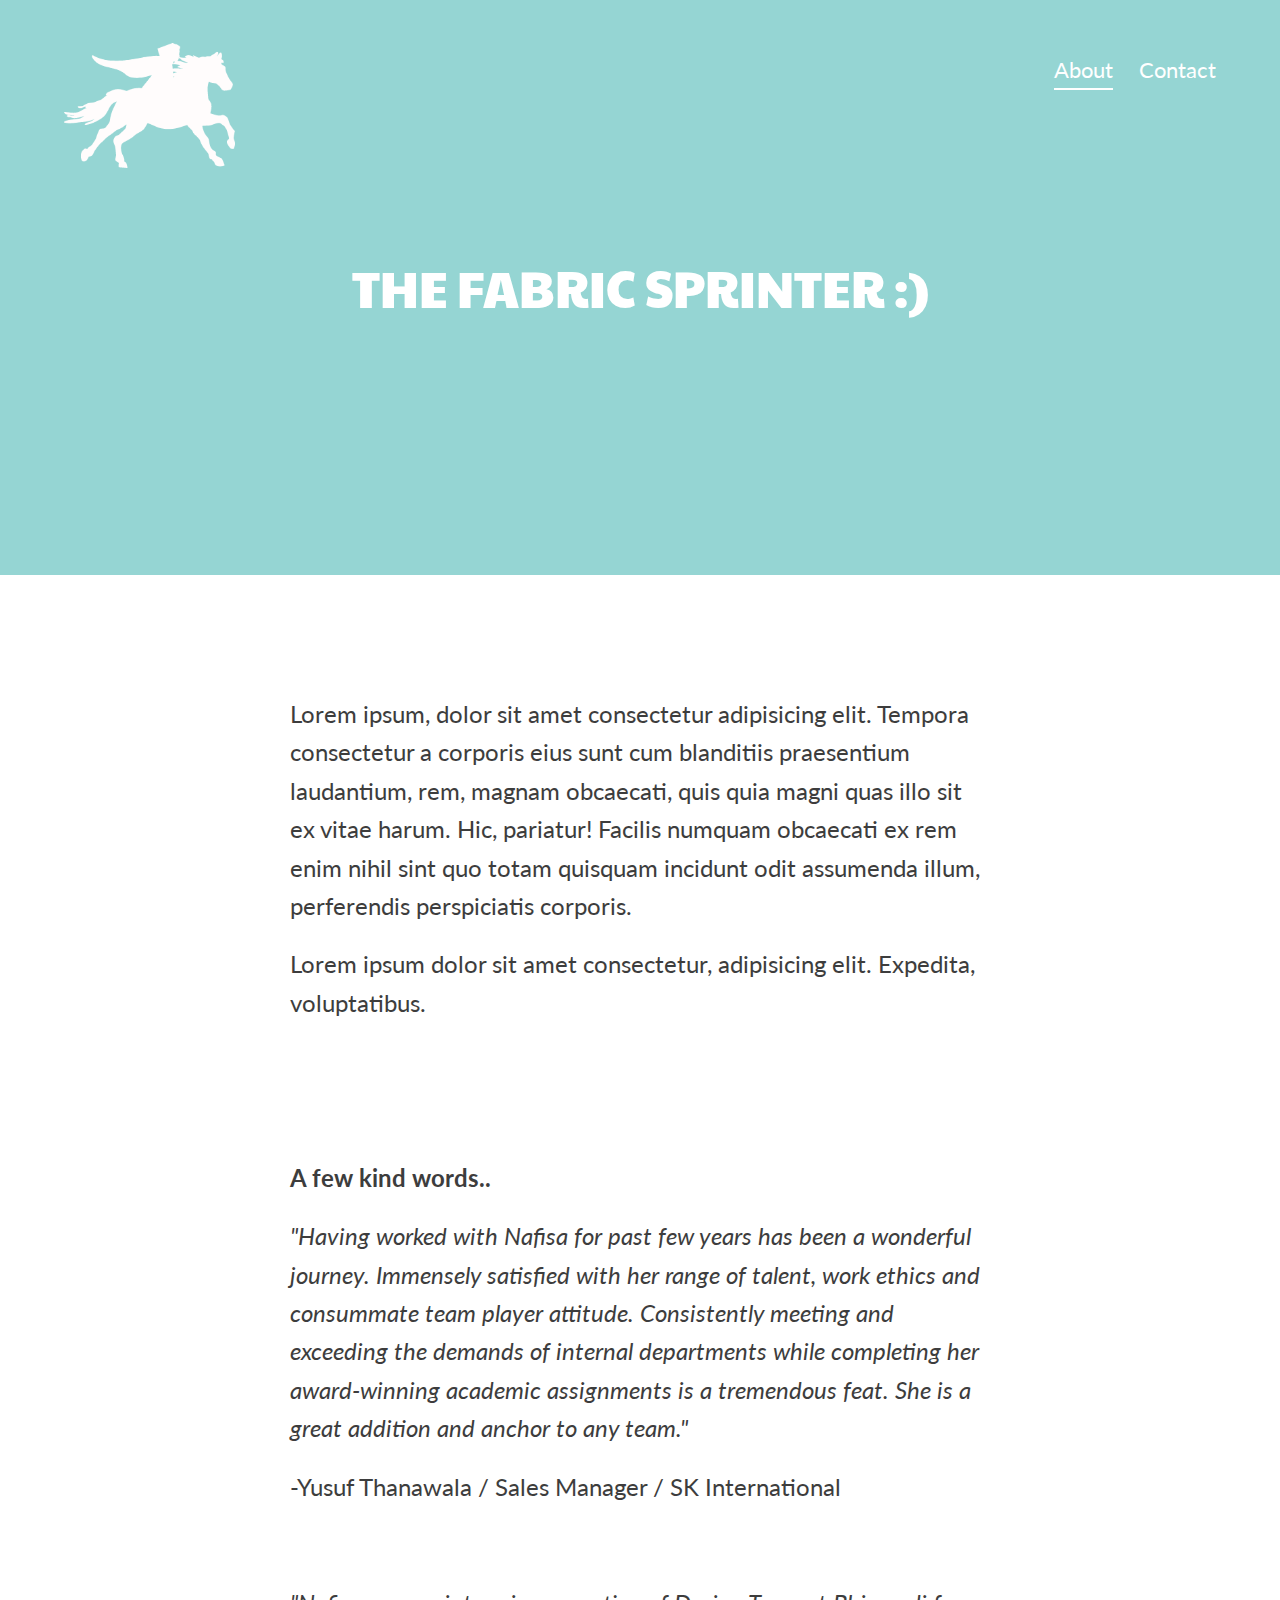
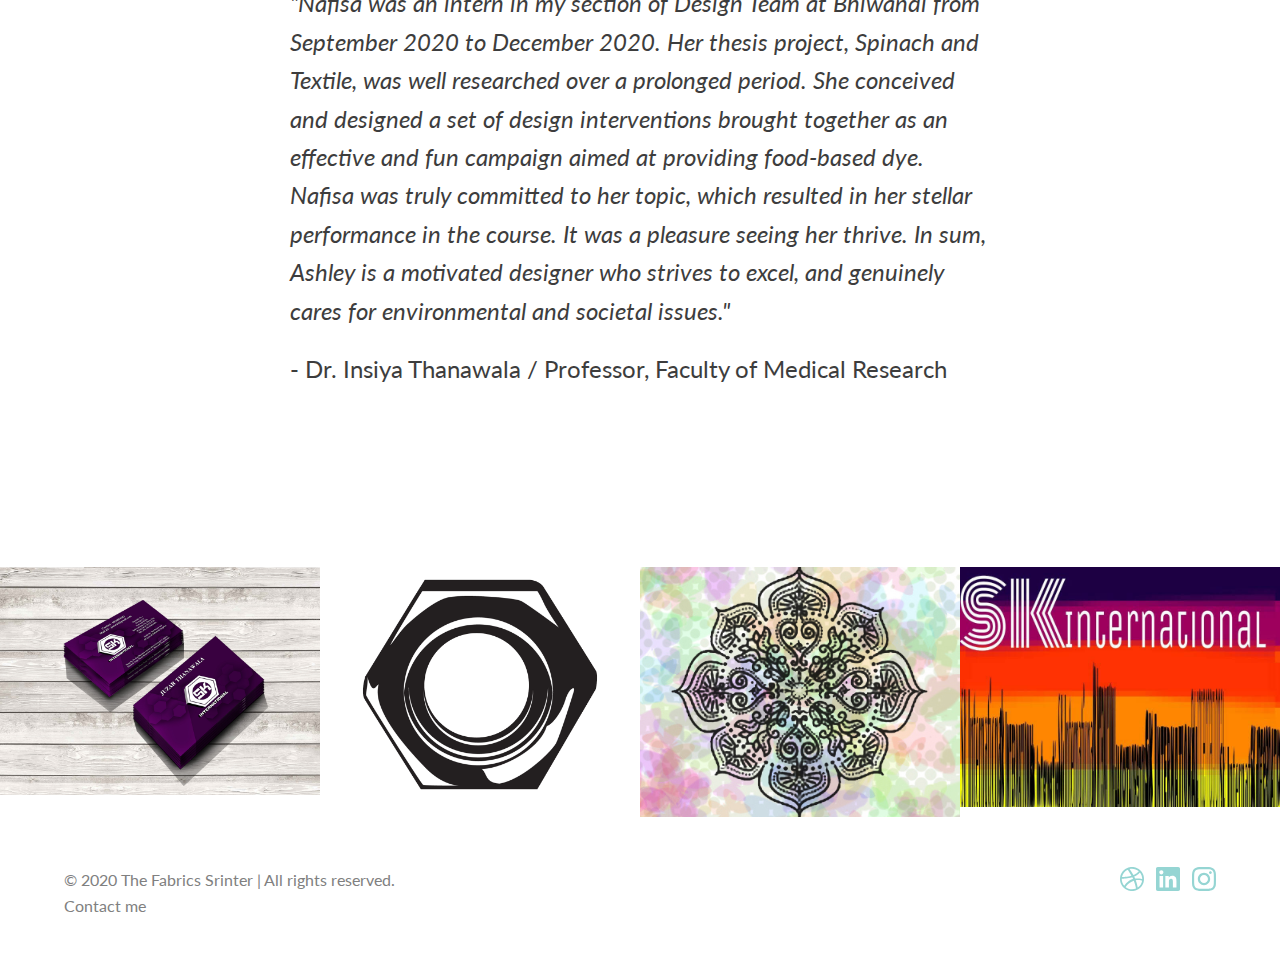
==== about.html @ 5be8cfa7 "Added All Files" ====
<!DOCTYPE html>
<html lang="en" class="no-js">

<head>
	
	<link rel="stylesheet" href="wcg5bux.css">
	<meta charset="utf-8" />
	<meta name="viewport" content="width=device-width" />
	<meta http-equiv="x-ua-compatible" content="ie=edge">
	<title>The Fabric Sprinter- About</title>
	<link rel="shortcut icon" href="/images/horse-black-silhouette.png">

	<link rel="stylesheet" href="style.css"
		media="screen" />
	<link rel="stylesheet" href="https://fonts.googleapis.com/css?family=Paytone+One:300,400,500,600,700"
		type="text/css" />
	<link rel="stylesheet" href="https://fonts.googleapis.com/css?family=Lato:300,400,500,600,700" type="text/css" />

</head>

<body class="lightbox-enabled">
	<div>
		<header class="site-header clearfix ">
			<div class="site-title">
				<a href="index.html">
					<img id="aboutlogo" src="/images/fabricslogo.png ">
				</a>
			</div>

			<nav class="nav" role="navigation">
				<ul id="pages-nav" class="list-pages">
					<li class=" current-page"><a data-page-id="105449" href="about.html">About</a></li>
					<li class=""><a data-page-id="105658" href="contact.html">Contact</a></li>
				</ul>
			</nav>
		</header><!-- / .site-header -->

		<header class="header clearfix">
			<div class="page-header">
				<div class="fade-content">
					<h1 class="title " style="text-transform: uppercase;">The Fabric Sprinter :)</h1>
				</div>
			</div>


		</header>

		<div class="content">

			<article  class="page">
				<div class="page-content">
					<h1>
						<!-- style="color:rgba(0,0,0,.9);font-family:'-apple-system', 'system-ui', 'system-ui', 'Segoe UI', Roboto, 'Helvetica Neue', 'Fira Sans', Ubuntu, Oxygen, 'Oxygen Sans', Cantarell, 'Droid Sans', 'Lucida Grande', Helvetica, Arial, sans-serif, 'Apple Color Emoji', 'Segoe UI Emoji', 'Segoe UI Emoji', 'Segoe UI Symbol';font-weight:400;"><br> -->
					</h1>

					<p class="MsoNormal">Lorem ipsum, dolor sit amet consectetur adipisicing elit. Tempora consectetur a
						corporis eius sunt cum blanditiis praesentium laudantium, rem, magnam obcaecati, quis quia magni
						quas illo sit ex vitae harum. Hic, pariatur! Facilis numquam obcaecati ex rem enim nihil sint
						quo totam quisquam incidunt odit assumenda illum, perferendis perspiciatis corporis.

					</p>

					<p class="MsoNormal">
						Lorem ipsum dolor sit amet consectetur, adipisicing elit. Expedita, voluptatibus.
					</p>

					<p class="MsoNormal">
						<a href="#">
						</a>
						&nbsp; &nbsp; &nbsp; &nbsp; &nbsp; &nbsp;&nbsp;
						<a href="#">
						</a>
						&nbsp; &nbsp; &nbsp;&nbsp;
					</p>


					<p class="MsoNormal"><br></p>

					<p class="MsoNormal"><b>A few kind words</b><b>..</b></p>

					<p class="MsoNormal"><i>"Having worked with Nafisa for past few years has been a wonderful journey.
							Immensely satisfied with her range of talent, work ethics </i><i>and</i><i> consummate team
							player attitude. Consistently meeting and exceeding the demands of internal departments
							while completing her award-winning academic assignments is a tremendous feat. She is a great
							addition and anchor to any team."</i></p>

					<p class="MsoNormal">-Yusuf Thanawala / Sales Manager / SK International</p>

					<p class="MsoNormal"><br></p>

					<p class="MsoNormal"><i>"Nafisa was an intern in my section of Design Team at Bhiwandi from
							September 2020 to December 2020. Her thesis project,
							Spinach and Textile, was well researched over a prolonged period. She conceived and designed
							a set
							of design interventions brought together as an effective and fun campaign aimed at providing
							food-based dye. Nafisa was truly committed to her topic, which resulted in
							her stellar performance in the course. It was a pleasure seeing her thrive. In sum, Ashley
							is a motivated designer who strives to excel, and genuinely cares for environmental and
							societal issues."</i></p>

					<p class="MsoNormal">- Dr. Insiya Thanawala / Professor, Faculty of Medical Research <br></p>

					<p class="MsoNormal"><br></p>
				</div>
			</article>

			<div id="scroll1" class="projects-feed clearfix">


				<article class="project">
					<a href="#scroll1" title="SK Visiting Card">
						<div class="thumb">
							<img src="./images/skcard.jpg">
						</div>
						<div class="overlay"></div>
						<div class="title-wrap">
							<h2 class="title">SK Visiting Card</h2>
						</div>
					</a>
				</article>

				<article id="scroll2" class="project">
					<a href="#scroll2" title="Nut Design">
						<div class="thumb">
							<img src="/images/nutpicture.png">
						</div>
						<div class="overlay"></div>
						<div class="title-wrap">
							<h2 class="title">Nut Design</h2>
						</div>
					</a>
				</article>


				<article id="scroll3" class="project">
					<a href="#scroll3" title="Pattern Made In Photoshop">
						<div class="thumb">
							<img src="/images/graphicalpattern.jpg">
						</div>
						<div class="overlay"></div>
						<div class="title-wrap">
							
							   <h2 class="title">Pattern Made In Photoshop.</h2>
						   
						</div>
					</a>
				</article>

				<article id="scroll4" class="project">
					<a href="#scroll4" title="Image">
						<div class="thumb">
							<img src="/images/funimage.jpg">
						</div>
						<div class="overlay"></div>
						<div class="title-wrap">
							<h2 class="title">Just a pratice graphic ;) </h2>
						</div>
					</a>
				</article>

				<!-- <article id="project-273357" class="project">
					<a href="who-made-that-for-you.html" title="Who Made That For You">
						<div class="thumb">
							<img srcset="https://dunked.cdn.speedyrails.net/assets/prod/127406/400x300-2_p1cga1e2o11lm41ocg16fv1toe1g6u3.png 1x, https://dunked.cdn.speedyrails.net/assets/prod/127406/400x300-3_p1cga1e2o11lm41ocg16fv1toe1g6u3.png 2x"
								alt="Who Made That For You">
						</div>
						<div class="overlay"></div>
						<div class="title-wrap">
							<h2 class="title">Who Made That For You</h2>
						</div>
					</a>
				</article>

				<article id="project-273353" class="project">
					<a href="dictionary-of-the-weird-and-wonderful.html"
						title="Dictionary of The Weird &amp;amp; Wonderful">
						<div class="thumb">
							<img srcset="https://dunked.cdn.speedyrails.net/assets/prod/127406/400x300-2_p1cga0n9tonth69i1jnk14tc7j77.png 1x, https://dunked.cdn.speedyrails.net/assets/prod/127406/400x300-3_p1cga0n9tonth69i1jnk14tc7j77.png 2x"
								alt="Dictionary of The Weird &amp; Wonderful">
						</div>
						<div class="overlay"></div>
						<div class="title-wrap">
							<h2 class="title">Dictionary of The Weird &amp; Wonderful</h2>
						</div>
					</a>
				</article>

				<article id="project-273014" class="project">
					<a href="serenitea.html" title="Serenitea">
						<div class="thumb">
							<img srcset="https://dunked.cdn.speedyrails.net/assets/prod/127406/400x300-2_p1cddm2hbt16bt11kd1vcrgd41pet5.png 1x, https://dunked.cdn.speedyrails.net/assets/prod/127406/400x300-3_p1cddm2hbt16bt11kd1vcrgd41pet5.png 2x"
								alt="Serenitea">
						</div>
						<div class="overlay"></div>
						<div class="title-wrap">
							<h2 class="title">Serenitea</h2>
						</div>
					</a>
				</article>

				<article id="project-274676" class="project">
					<a href="choice-properties-brochure.html" title="Choice Properties Marketing Brochure">
						<div class="thumb">
							<img srcset="https://dunked.cdn.speedyrails.net/assets/prod/127406/400x300-2_p1cga4frsd1tm61jpk73ohcast73.png 1x, https://dunked.cdn.speedyrails.net/assets/prod/127406/400x300-3_p1cga4frsd1tm61jpk73ohcast73.png 2x"
								alt="Choice Properties Marketing Brochure">
						</div>
						<div class="overlay"></div>
						<div class="title-wrap">
							<h2 class="title">Choice Properties Marketing Brochure</h2>
						</div>
					</a>
				</article>

 -->


				<!--END .projects-feed-->
			</div>

			<!--END .content-->
		</div>

		<footer class="footer clearfix">
			<p class="footer-text">© 2020 The Fabrics Srinter | All rights reserved. <br><a href="contact.html">Contact
					me</a><br></p>
			<p class="footer-misc"><svg style="display:none;" xmlns="http://www.w3.org/2000/svg">
					<symbol id="dribbble-logo" viewBox="0 0 46 46" xml:space="preserve">
						<title>Dribbble</title>
						<g>
							<path
								d="M33.977303,39.290258 C33.777151,38.105709 32.730405,32.33982 30.152761,25.262273 C36.495443,24.248104 41.988828,25.987066 42.394543,26.119584 C41.520903,31.593392 38.386076,36.312658 33.977303,39.290258 L33.977303,39.290258 L33.977303,39.290258 Z M23.001352,42.643777 C18.246369,42.643777 13.886282,40.953495 10.486388,38.140867 C10.746046,38.351814 10.927265,38.484332 10.927265,38.484332 C10.927265,38.484332 14.692303,30.27362 26.341742,26.21424 C26.385018,26.198013 26.430999,26.187195 26.474275,26.173673 C29.238549,33.353989 30.377256,39.368687 30.669371,41.086013 C28.313518,42.08666 25.719645,42.643777 23.001352,42.643777 L23.001352,42.643777 L23.001352,42.643777 Z M3.356618,22.998648 C3.356618,22.790405 3.367437,22.584867 3.372846,22.379329 C3.721762,22.387442 13.426471,22.606502 23.539601,19.580222 C24.102193,20.680934 24.640442,21.803281 25.13271,22.920219 C24.873052,22.990534 24.616099,23.068963 24.359146,23.155506 C13.759158,26.57934 8.382078,36.115233 8.382078,36.115233 C8.382078,36.115233 8.390192,36.123346 8.390192,36.126051 C5.260775,32.645423 3.356618,28.045153 3.356618,22.998648 L3.356618,22.998648 L3.356618,22.998648 Z M14.619274,5.238521 C14.881637,5.587395 18.514141,10.512199 21.914035,16.553942 C12.482507,19.060968 4.295173,18.960903 3.778562,18.95279 C5.052508,12.867776 9.139413,7.823976 14.619274,5.238521 L14.619274,5.238521 L14.619274,5.238521 Z M18.295055,3.929567 C18.295055,3.932271 18.29235,3.934976 18.29235,3.934976 C18.29235,3.934976 18.268007,3.940385 18.232845,3.945793 C18.254483,3.940385 18.273417,3.93768 18.295055,3.929567 L18.295055,3.929567 L18.295055,3.929567 Z M35.973423,8.262097 C35.924737,8.335117 33.128006,12.594626 25.711531,15.372097 C22.354913,9.203245 18.665608,4.302781 18.370788,3.91334 C19.855706,3.553648 21.405539,3.358928 23.001352,3.358928 C27.972717,3.358928 32.514024,5.214181 35.973423,8.262097 L35.973423,8.262097 L35.973423,8.262097 Z M42.637973,22.803927 C42.353972,22.741725 35.705651,21.311071 28.957253,22.160268 C28.816605,21.824916 28.678662,21.48686 28.532604,21.148804 C28.124184,20.186019 27.683307,19.234053 27.226201,18.298313 C34.983477,15.131401 38.131828,10.579811 38.169695,10.525722 C40.923149,13.871127 42.591992,18.144159 42.637973,22.803927 L42.637973,22.803927 L42.637973,22.803927 Z M45.53478,18.371333 C45.231846,16.894703 44.777445,15.437004 44.19051,14.046916 C43.617099,12.683873 42.900335,11.36951 42.069971,10.14169 C41.250426,8.924687 40.303757,7.778 39.265126,6.739491 C38.22379,5.698277 37.079673,4.754424 35.859822,3.932271 C34.631857,3.0993 33.31734,2.38803 31.954137,1.809277 C30.563885,1.225116 29.10872,0.770768 27.631916,0.470574 C26.117246,0.159563 24.559299,0 23.001352,0 C21.440701,0 19.882754,0.159563 18.368084,0.470574 C16.89128,0.770768 15.436115,1.225116 14.045863,1.809277 C12.68266,2.38803 11.368143,3.0993 10.137473,3.932271 C8.920327,4.754424 7.77621,5.698277 6.734874,6.739491 C5.696243,7.778 4.752278,8.924687 3.930029,10.14169 C3.099665,11.36951 2.382901,12.683873 1.80949,14.046916 C1.219851,15.437004 0.768154,16.894703 0.46522,18.371333 C0.156877,19.883121 0,21.440884 0,22.998648 C0,24.56182 0.156877,26.119584 0.46522,27.634076 C0.768154,29.110706 1.219851,30.565701 1.80949,31.953084 C2.382901,33.316127 3.099665,34.635899 3.930029,35.863719 C4.752278,37.080722 5.696243,38.222 6.734874,39.265918 C7.77621,40.304427 8.920327,41.245576 10.137473,42.070433 C11.368143,42.9007 12.68266,43.614675 14.045863,44.190723 C15.436115,44.780293 16.89128,45.229232 18.368084,45.529426 C19.882754,45.843142 21.440701,46 23.001352,46 C24.559299,46 26.117246,45.843142 27.631916,45.529426 C29.10872,45.229232 30.563885,44.780293 31.954137,44.190723 C33.31734,43.614675 34.631857,42.9007 35.859822,42.070433 C37.079673,41.245576 38.22379,40.304427 39.265126,39.265918 C40.303757,38.222 41.250426,37.080722 42.069971,35.863719 C42.900335,34.635899 43.617099,33.316127 44.19051,31.953084 C44.777445,30.565701 45.231846,29.110706 45.53478,27.634076 C45.843123,26.119584 46,24.56182 46,22.998648 C46,21.440884 45.843123,19.883121 45.53478,18.371333 L45.53478,18.371333 L45.53478,18.371333 Z">
							</path>
						</g>
					</symbol>
					<symbol id="instagram-logo" viewBox="0 0 48 48" xml:space="preserve">
						<title>Instagram</title>
						<g>
							<path
								d="M24.000048,0 C17.481991,0 16.664686,0.027628 14.104831,0.144427 C11.550311,0.260939 9.805665,0.666687 8.279088,1.260017 C6.700876,1.873258 5.362454,2.693897 4.028128,4.028128 C2.693897,5.362454 1.873258,6.700876 1.260017,8.279088 C0.666687,9.805665 0.260939,11.550311 0.144427,14.104831 C0.027628,16.664686 0,17.481991 0,24.000048 C0,30.518009 0.027628,31.335314 0.144427,33.895169 C0.260939,36.449689 0.666687,38.194335 1.260017,39.720912 C1.873258,41.299124 2.693897,42.637546 4.028128,43.971872 C5.362454,45.306103 6.700876,46.126742 8.279088,46.740079 C9.805665,47.333313 11.550311,47.739061 14.104831,47.855573 C16.664686,47.972372 17.481991,48 24.000048,48 C30.518009,48 31.335314,47.972372 33.895169,47.855573 C36.449689,47.739061 38.194335,47.333313 39.720912,46.740079 C41.299124,46.126742 42.637546,45.306103 43.971872,43.971872 C45.306103,42.637546 46.126742,41.299124 46.740079,39.720912 C47.333313,38.194335 47.739061,36.449689 47.855573,33.895169 C47.972372,31.335314 48,30.518009 48,24.000048 C48,17.481991 47.972372,16.664686 47.855573,14.104831 C47.739061,11.550311 47.333313,9.805665 46.740079,8.279088 C46.126742,6.700876 45.306103,5.362454 43.971872,4.028128 C42.637546,2.693897 41.299124,1.873258 39.720912,1.260017 C38.194335,0.666687 36.449689,0.260939 33.895169,0.144427 C31.335314,0.027628 30.518009,0 24.000048,0 Z M24.000048,4.324317 C30.40826,4.324317 31.167356,4.348801 33.69806,4.464266 C36.038036,4.570966 37.308818,4.961946 38.154513,5.290621 C39.274771,5.725997 40.074262,6.246066 40.91405,7.08595 C41.753934,7.925738 42.274003,8.725229 42.709379,9.845487 C43.038054,10.691182 43.429034,11.961964 43.535734,14.30194 C43.651199,16.832644 43.675683,17.59174 43.675683,24.000048 C43.675683,30.40826 43.651199,31.167356 43.535734,33.69806 C43.429034,36.038036 43.038054,37.308818 42.709379,38.154513 C42.274003,39.274771 41.753934,40.074262 40.91405,40.91405 C40.074262,41.753934 39.274771,42.274003 38.154513,42.709379 C37.308818,43.038054 36.038036,43.429034 33.69806,43.535734 C31.167737,43.651199 30.408736,43.675683 24.000048,43.675683 C17.591264,43.675683 16.832358,43.651199 14.30194,43.535734 C11.961964,43.429034 10.691182,43.038054 9.845487,42.709379 C8.725229,42.274003 7.925738,41.753934 7.08595,40.91405 C6.246161,40.074262 5.725997,39.274771 5.290621,38.154513 C4.961946,37.308818 4.570966,36.038036 4.464266,33.69806 C4.348801,31.167356 4.324317,30.40826 4.324317,24.000048 C4.324317,17.59174 4.348801,16.832644 4.464266,14.30194 C4.570966,11.961964 4.961946,10.691182 5.290621,9.845487 C5.725997,8.725229 6.246066,7.925738 7.08595,7.08595 C7.925738,6.246066 8.725229,5.725997 9.845487,5.290621 C10.691182,4.961946 11.961964,4.570966 14.30194,4.464266 C16.832644,4.348801 17.59174,4.324317 24.000048,4.324317 Z M24.000048,11.675683 C17.193424,11.675683 11.675683,17.193424 11.675683,24.000048 C11.675683,30.806576 17.193424,36.324317 24.000048,36.324317 C30.806576,36.324317 36.324317,30.806576 36.324317,24.000048 C36.324317,17.193424 30.806576,11.675683 24.000048,11.675683 Z M24.000048,32 C19.581701,32 16,28.418299 16,24.000048 C16,19.581701 19.581701,16 24.000048,16 C28.418299,16 32,19.581701 32,24.000048 C32,28.418299 28.418299,32 24.000048,32 Z M39.691284,11.188768 C39.691284,12.779365 38.401829,14.068724 36.811232,14.068724 C35.22073,14.068724 33.931276,12.779365 33.931276,11.188768 C33.931276,9.598171 35.22073,8.308716 36.811232,8.308716 C38.401829,8.308716 39.691284,9.598171 39.691284,11.188768 Z">
							</path>
						</g>
					</symbol>
					<symbol id="linkedin-logo" viewBox="0 0 48 48" xml:space="preserve">
						<title>LinkedIn</title>
						<g>
							<path
								d="M44.4440988,0 C46.4013777,0 48,1.5492903 48,3.4585706 L48,44.5347629 C48,46.4467098 46.4013777,47.9986667 44.4440988,47.9986667 L3.53990167,47.9986667 C1.58662259,47.9986667 0,46.4467098 0,44.5347629 L0,3.4585706 C0,1.5492903 1.58662259,0 3.53990167,0 L44.4440988,0 Z M40.8988639,40.9001972 L40.8988639,28.3365462 C40.8988639,22.1673842 39.5669009,17.4248493 32.363101,17.4248493 C28.9005305,17.4248493 26.5765951,19.3234632 25.6272881,21.1247465 L25.5286242,21.1247465 L25.5286242,17.9955001 L18.7048138,17.9955001 L18.7048138,40.9001972 L25.8152829,40.9001972 L25.8152829,29.5698453 C25.8152829,26.580595 26.3806005,23.6886753 30.0858309,23.6886753 C33.7350629,23.6886753 33.7857282,27.1059137 33.7857282,29.7618399 L33.7857282,40.9001972 L40.8988639,40.9001972 Z M10.67837,14.8622538 C12.9556401,14.8622538 14.8049221,13.0129719 14.8049221,10.7343685 C14.8049221,8.45843171 12.9556401,6.60781645 10.67837,6.60781645 C8.3904336,6.60781645 6.54781812,8.45843171 6.54781812,10.7343685 C6.54781812,13.0129719 8.3904336,14.8622538 10.67837,14.8622538 Z M7.11313575,40.9001972 L14.2396045,40.9001972 L14.2396045,17.9955001 L7.11313575,17.9955001 L7.11313575,40.9001972 Z">
							</path>
						</g>
					</symbol>
				</svg>
				<span class="social-icons-wrapper">
					<a href="#" class="social-icon social-icon--dribbble" target="_blank" title="Dribble">
						<svg>
							<use xlink:href="#dribbble-logo"></use>
						</svg>
					</a>
					<a href="https://www.linkedin.com/in/nafisa-thanawala" class="social-icon social-icon--linkedin"
						target="_blank" title="LikendIn">
						<svg>
							<use xlink:href="#linkedin-logo"></use>
						</svg>
					</a>
					<a href="#" class="social-icon social-icon--instagram" target="_blank" title="Instagram">
						<svg>
							<use xlink:href="#instagram-logo"></use>
						</svg>
					</a>
				</span>
			</p>
		</footer>

		<!--END .wrapper-->
	</div>
	<!-- script for scroll effects -->
	<script type="text/javascript">
		document.documentElement.className = document.documentElement.className.replace(/\bno-js\b/, 'js');
		if (!("ontouchstart" in document.documentElement)) {
			document.documentElement.className += " no-touch";
		}
	</script>

	<script>
		// LoadCSS w/ rel=preload polyfill https://github.com/filamentgroup/loadCSS [c]2016 @scottjehl, Filament Group, Inc. Licensed MIT
		! function (a) {
			"use strict";
			var b = function (b, c, d) {
				function j(a) {
					return e.body ? a() : void setTimeout(function () {
						j(a)
					})
				}

				function l() {
					f.addEventListener && f.removeEventListener("load", l), f.media = d || "all"
				}
				var g, e = a.document,
					f = e.createElement("link");
				if (c) g = c;
				else {
					var h = (e.body || e.getElementsByTagName("head")[0]).childNodes;
					g = h[h.length - 1]
				}
				var i = e.styleSheets;
				f.rel = "stylesheet", f.href = b, f.media = "only x", j(function () {
					g.parentNode.insertBefore(f, c ? g : g.nextSibling)
				});
				var k = function (a) {
					for (var b = f.href, c = i.length; c--;)
						if (i[c].href === b) return a();
					setTimeout(function () {
						k(a)
					})
				};
				return f.addEventListener && f.addEventListener("load", l), f.onloadcssdefined = k, k(l), f
			};
			"undefined" != typeof exports ? exports.loadCSS = b : a.loadCSS = b
		}("undefined" != typeof global ? global : this),
		function (a) {
			if (a.loadCSS) {
				var b = loadCSS.relpreload = {};
				if (b.support = function () {
						try {
							return a.document.createElement("link").relList.supports("preload")
						} catch (b) {
							return !1
						}
					}, b.poly = function () {
						for (var b = a.document.getElementsByTagName("link"), c = 0; c < b.length; c++) {
							var d = b[c];
							"preload" === d.rel && "style" === d.getAttribute("as") && (a.loadCSS(d.href, d), d.rel = null)
						}
					}, !b.support()) {
					b.poly();
					var c = a.setInterval(b.poly, 300);
					a.addEventListener && a.addEventListener("load", function () {
						a.clearInterval(c)
					}), a.attachEvent && a.attachEvent("onload", function () {
						a.clearInterval(c)
					})
				}
			}
		}(this);
	</script>
	<script src="lib.minc311.js"></script>
</body>

</html>
---- wcg5bux.css ----
/*
 * The Typekit service used to deliver this font or fonts for use on websites
 * is provided by Adobe and is subject to these Terms of Use
 * http://www.adobe.com/products/eulas/tou_typekit. For font license
 * information, see the list below.
 *
 * museo-sans:
 *   - http://typekit.com/eulas/00000000000000000000e7fe
 *   - http://typekit.com/eulas/00000000000000000000e802
 *   - http://typekit.com/eulas/00000000000000000000e805
 *   - http://typekit.com/eulas/00000000000000000000e806
 *
 * © 2009-2020 Adobe Systems Incorporated. All Rights Reserved.
 */
/*{"last_published":"2018-06-18 15:43:11 UTC"}*/

@import url("../p.typekit.net/p1072.css?s=1&amp;k=wcg5bux&amp;ht=tk&amp;f=2005.2006.2009.2010&amp;a=9587343&amp;app=typekit&amp;e=css");

@font-face {
font-family:"museo-sans";
src:url("af/620bf8/00000000000000000000e7fe/27/l3eab?primer=7cdcb44be4a7db8877ffa5c0007b8dd865b3bbc383831fe2ea177f62257a9191&amp;fvd=n3&amp;v=3") format("woff2"),url("af/620bf8/00000000000000000000e7fe/27/d3eab?primer=7cdcb44be4a7db8877ffa5c0007b8dd865b3bbc383831fe2ea177f62257a9191&amp;fvd=n3&amp;v=3") format("woff"),url("af/620bf8/00000000000000000000e7fe/27/a3eab?primer=7cdcb44be4a7db8877ffa5c0007b8dd865b3bbc383831fe2ea177f62257a9191&amp;fvd=n3&amp;v=3") format("opentype");
font-display:auto;font-style:normal;font-weight:300;
}

@font-face {
font-family:"museo-sans";
src:url("af/5cca6d/00000000000000000000e802/27/laaa3?primer=7cdcb44be4a7db8877ffa5c0007b8dd865b3bbc383831fe2ea177f62257a9191&amp;fvd=i3&amp;v=3") format("woff2"),url("af/5cca6d/00000000000000000000e802/27/daaa3?primer=7cdcb44be4a7db8877ffa5c0007b8dd865b3bbc383831fe2ea177f62257a9191&amp;fvd=i3&amp;v=3") format("woff"),url("af/5cca6d/00000000000000000000e802/27/aaaa3?primer=7cdcb44be4a7db8877ffa5c0007b8dd865b3bbc383831fe2ea177f62257a9191&amp;fvd=i3&amp;v=3") format("opentype");
font-display:auto;font-style:italic;font-weight:300;
}

@font-face {
font-family:"museo-sans";
src:url("af/e3ca36/00000000000000000000e805/27/l652f?primer=7cdcb44be4a7db8877ffa5c0007b8dd865b3bbc383831fe2ea177f62257a9191&amp;fvd=n7&amp;v=3") format("woff2"),url("af/e3ca36/00000000000000000000e805/27/d652f?primer=7cdcb44be4a7db8877ffa5c0007b8dd865b3bbc383831fe2ea177f62257a9191&amp;fvd=n7&amp;v=3") format("woff"),url("af/e3ca36/00000000000000000000e805/27/a652f?primer=7cdcb44be4a7db8877ffa5c0007b8dd865b3bbc383831fe2ea177f62257a9191&amp;fvd=n7&amp;v=3") format("opentype");
font-display:auto;font-style:normal;font-weight:700;
}

@font-face {
font-family:"museo-sans";
src:url("af/2841b6/00000000000000000000e806/27/le265?primer=7cdcb44be4a7db8877ffa5c0007b8dd865b3bbc383831fe2ea177f62257a9191&amp;fvd=i7&amp;v=3") format("woff2"),url("af/2841b6/00000000000000000000e806/27/de265?primer=7cdcb44be4a7db8877ffa5c0007b8dd865b3bbc383831fe2ea177f62257a9191&amp;fvd=i7&amp;v=3") format("woff"),url("af/2841b6/00000000000000000000e806/27/ae265?primer=7cdcb44be4a7db8877ffa5c0007b8dd865b3bbc383831fe2ea177f62257a9191&amp;fvd=i7&amp;v=3") format("opentype");
font-display:auto;font-style:italic;font-weight:700;
}

.tk-museo-sans { font-family: "museo-sans",sans-serif; }
---- style.css ----
html,
body,
div,
span,
applet,
object,
iframe,
h1,
h2,
h3,
h4,
h5,
h6,
p,
blockquote,
pre,
a,
abbr,
acronym,
address,
big,
cite,
code,
del,
dfn,
em,
font,
img,
ins,
kbd,
q,
s,
samp,
small,
strike,
strong,
sub,
sup,
tt,
var,
b,
u,
i,
center,
dl,
dt,
dd,
ol,
ul,
li,
fieldset,
form,
label,
legend,
table,
caption,
tbody,
tfoot,
thead,
tr,
th,
td {
    margin: 0;
    padding: 0;
    border: 0;
    outline: 0;
    font-size: 100%;
    vertical-align: baseline;
    background: transparent
}

html {
    scroll-behavior: smooth;
}

body {
    line-height: 1
}

ol,
ul {
    list-style: none
}

blockquote,
q {
    quotes: none
}

#aboutlogo {
    height: 125px;
    width: auto;
}

blockquote:before,
blockquote:after,
q:before,
q:after {
    content: '';
    content: none
}

:focus {
    outline: 0
}

ins {
    text-decoration: none
}

del {
    text-decoration: line-through
}

table {
    border-collapse: collapse;
    border-spacing: 0
}

.clearfix:after {
    content: ".";
    display: block;
    height: 0;
    clear: both;
    visibility: hidden
}

.clearfix {
    display: inline-block
}

.clearfix {
    display: block
}

.none {
    display: none
}

body {
    background: #FFF;
    color: #3D3D3D;
    font-family: Lato, sans-serif;
    font-size: 24px;
    line-height: 1.6;
    word-wrap: break-word;
    overflow-x: hidden;
    -webkit-text-size-adjust: none
}

.content {
    background: #FFF;
    position: relative;
    z-index: 1
}

a,
a:visited {
    color: #95D5D3;
    text-decoration: none
}

a:hover,
a:active {
    color: #3D3D3D;
    text-decoration: none
}

h1,
h2,
h3,
h4,
h5,
h6 {
    font-family: Paytone One, sans-serif;
    color: #FFF;
    font-weight: 400;
    line-height: 1.2em;
    margin-bottom: 20px
}

h1 {
    font-size: 24px
}

h2 {
    font-size: 20px
}

h3 {
    font-size: 16px
}

h4 {
    font-size: 14px
}

h5 {
    font-size: 12px
}

h6 {
    font-size: 10px
}

p {
    margin-bottom: 20px
}

img {
    height: auto;
    max-width: 100%;
    vertical-align: bottom
}

.site-title {
    font-family: Paytone One, sans-serif;
    font-size: 24px;
    color: #FFF;
    line-height: 1.5em;
    padding-top: 20px;
    max-height: 150px;
    max-width: 100%
}

.-title img {
    max-height: 150px
}

.site-title a,
.site-title a:visited {
    color: #FFF
}

.site-title a:hover,
.site-title a:active {
    color: #FFF;
    opacity: .8
}

.site-title div {
    display: inline
}

.site-tagline {
    font-family: Paytone One, sans-serif;
    font-size: 36px;
    color: #FFF;
    line-height: 1.5em;
    font-weight: 100;
    margin: 0
}

.fade-content {
    width: 100%
}

.site-tagline a,
.site-tagline a:visited {
    color: #FFF;
    padding-bottom: 3px;
    border-bottom: 2px solid #FFF
}

.site-tagline a:hover {
    color: #FFF;
    opacity: .8
}

.title {
    font-family: Paytone One, sans-serif;
    font-size: 36px;
    color: #FFF;
    line-height: 1.5em;
    margin: 0
}

.project- .title {
    font-family: Paytone One, sans-serif;
    color: #FFF;
    font-weight: 100;
    line-height: 1.5em;
    margin: 0 0 20px 0
}

.is_home .header.no-tagline {
    padding-bottom: 10px;
    padding-top: 10px
}

.form-success {
    color: #1ec185
}

.form-errors {
    color: #e55
}

.contact-form-wrap .form-group {
    margin-bottom: 1em
}

.contact-form-wrap label {
    color: #3D3D3D;
    display: block;
    font-family: Lato, sans-serif;
    font-size: 18px
}

.contact-form-wrap input,
.contact-form-wrap button,
.contact-form-wrap textarea {
    background: #FFF;
    border: 1px solid #3D3D3D;
    border-radius: 3px;
    box-sizing: border-box;
    clear: both;
    color: none;
    font: inherit;
    max-width: 320px;
    padding: .5em .75em;
    width: 100%
}

.contact-form-wrap textarea {
    min-height: 150px
}

.contact-form-wrap button {
    background: #95D5D3;
    border: none;
    color: #FFF;
    cursor: pointer;
    font-family: Lato, sans-serif;
    font-size: 18px;
    margin-top: 1em;
    padding: .5em 3em;
    width: auto
}

.contact-form-wrap button:hover {
    opacity: .85
}

.captcha-instructions {
    margin-bottom: .25em
}

.captcha-wrap span {
    background: #FFF;
    border: 1px solid #3D3D3D;
    border-radius: 3px;
    color: none;
    cursor: pointer;
    display: inline-block;
    margin: 2px;
    padding: 1px 8px
}

.captcha-wrap span:hover,
.captcha-wrap span.captcha-active {
    border-color: #95D5D3;
    color: #95D5D3
}

.footer .social-icon,
.footer .social-icon:visited {
    color: #95D5D3;
    display: inline-block;
    height: 24px;
    margin-left: 8px;
    width: 24px
}

.footer .social-icon--dribbble:hover {
    color: #ea4c89
}


.footer .social-icon--instagram:hover {
    color: #833ab4;

}

.footer .social-icon--linkedin:hover {
    color: #0077b5
}

.footer .social-icon--twitter:hover {
    color: #1da1f2
}

.footer .social-icon--vimeo:hover {
    color: #1ab7ea
}

.footer .social-icon--youtube:hover {
    color: red
}

.social-icon svg {
    fill: currentColor;
    max-width: 100%;
    max-height: 100%
}

.projects-feed {
    display: none
}

.is_home .projects-feed {
    display: block
}

.projects-feed .project {
    position: relative;
    padding: 0
}

.projects-feed .project .overlay {
    position: absolute;
    top: 0;
    left: 0;
    width: 100%;
    height: 100%;
    background: #95D5D3;
    opacity: 0;
    -webkit-transition: all 0.3s ease-out;
    -o-transition: all 0.3s ease-out;
    transition: all 0.3s ease-out
}

.no-touch .projects-feed .project a:hover .overlay {
    top: 5%;
    left: 5%;
    width: 90%;
    height: 90%;
    opacity: .8
}

.projects-feed .project .title-wrap {
    position: absolute;
    top: 0;
    left: 0;
    width: 100%;
    height: 100%;
    text-align: center;
    display: none
}

.projects-feed .project .title-wrap:before {
    content: '';
    display: inline-block;
    height: 100%;
    vertical-align: middle;
    margin-right: -.25em
}

.projects-feed .project .title {
    display: inline-block;
    vertical-align: middle;
    max-width: 90%;
    font-family: Paytone One, sans-serif;
    font-size: 30px;
    color: #FFF;
    line-height: 1.6em;
    box-sizing: border-box
}

.no-touch .projects-feed .project a:hover .title-wrap {
    display: block
}

.thumb img {
    width: 100%;
    height: auto;
}

div.image,
div.audio,
div.video {
    text-align: center
}

div.image img {
    width: 100%
}

.asset-description {
    font-family: Lato, sans-serif;
    font-size: 24px;
    color: #3D3D3D;
    max-width: 700px;
    margin: 0 auto;
    padding: 20px 0;
    text-align: left;
    width: 90%
}

.view {
    cursor: -webkit-zoom-in;
    cursor: -moz-zoom-in
}

.project-description {
    font-family: Lato, sans-serif;
    font-size: 24px;
    color: #FFF;
    line-height: 1.6em
}

.project-description a,
.project-description a:visited {
    color: #FFF;
    padding-bottom: 3px;
    border-bottom: 2px solid #FFF
}

.project-description a:hover {
    color: #FFF;
    opacity: .8
}

.project-description ul {
    list-style-type: circle;
    margin: 0 0 20px 30px
}

.project-description ol {
    list-style-type: decimal;
    margin: 0 0 20px
}

.project-meta {
    font-family: Lato, sans-serif;
    font-size: 18px;
    color: #FFF;
    line-height: 1.7em
}

.project-meta a,
.project-meta a:visited {
    color: #FFF;
    padding-bottom: 3px;
    border-bottom: 2px solid #FFF
}

.project-meta a:hover {
    color: #FFF;
    opacity: .8
}

.project-meta .slash {
    margin: 0 5px
}

.project-meta .slash:last-child {
    display: none
}

.project-pagination {
    padding: 50px 70px
}

.is_page .header {
    background: #95D5D3
}

.page-header {
    background: #95D5D3
}

.page-content {
    color: #3D3D3D;
    font-family: Lato, sans-serif;
    font-size: 24px;
    margin: 0 auto;
    max-width: 700px;
    padding: 50px 0;
    width: 90%
}

.page-content img {
    display: block;
    margin: 20px auto
}

.page-content .wysiwyg-float-right {
    display: inline;
    float: right;
    margin: 20px 0 20px 20px
}

.page-content .wysiwyg-float-left {
    display: inline;
    float: left;
    margin: 20px 20px 20px 0
}

.page-content ul {
    list-style-type: circle;
    margin: 0 0 20px 30px;
    padding: 0
}

.page-content ol {
    list-style-type: decimal;
    margin: 0 0 20px 30px;
    padding: 0
}

.nav {
    padding-top: 20px
}

.nav ul,
.nav li {
    display: inline
}

.nav li {
    margin-left: 20px
}

.nav li:first-child {
    margin-left: 0
}

.nav a,
.nav a:visited {
    font-family: Lato, sans-serif;
    font-size: 22px;
    color: #FFF;
    padding-bottom: 5px
}

.nav a:hover,
.nav .current-page a,
.nav .current-project a,
.nav .current-tag a {
    color: #FFF;
    border-bottom: 2px solid #FFF
}

.footer {
    background: #FFF;
    font-family: Lato, sans-serif;
    font-size: 16px;
    color: gray;
    padding: 50px 5%;
    position: relative;
    z-index: 5
}

.footer p {
    margin: 0
}

.footer a,
.footer a:visited {
    color: gray
}

.footer a:hover {
    color: #95D5D3
}

.site-header {
    background-color: #95D5D3;
    box-sizing: border-box;
    padding: 0 5%;
    position: relative;
    width: 100%;
    z-index: 100
}

.is_project .site_header {
    background-color: #95D5D3
}

.is_page .site_header {
    background-color: #95D5D3
}

.header {
    background-color: #95D5D3;
    background-repeat: no-repeat;
    background-position: 50% 50%;
    background-size: cover;
    overflow: hidden;
    padding: 50px 5%;
    position: relative;
    box-sizing: border-box
}

.home-header,
.project-header,
.page-header {
    max-width: 700px;
    margin: 0 auto;
    position: relative;
    text-align: left
}

.backstretch img {
    position: fixed !important
}

.is_project .header:before {
    display: block;
    content: '';
    position: absolute;
    top: 0;
    right: 0;
    bottom: 0;
    left: 0;
    z-index: 1;
    background-color: #95D5D3;
    opacity: 1
}

.is_project .header .project-header {
    position: relative;
    z-index: 2
}

@media only screen and (min-width:401px) {
    .projects-feed {
        display: block
    }

    .projects-feed .project {
        float: left;
        width: 50%
    }
}

@media only screen and (min-width:600px) {
    .site-title {
        padding-top: 30px
    }

    .header {
        padding-bottom: 60px
    }
}

@media only screen and (min-width:800px) {
    .site-header {
        background-color: transparent;
        position: absolute;
        width: 100%;
        z-index: 100
    }

    .is_home .site-header.no-tagline {
        background-color: #95D5D3;
        position: relative
    }

    .is_home .header.no-tagline {
        padding: 25px 0
    }

    .is_project .site_header,
    .is_page .site_header {
        background-color: transparent
    }

    .site-title {
        float: left;
        padding-top: 43px
    }

    .nav {
        float: right;
        padding-top: 50px
    }

    .header {
        padding: 250px 70px
    }

    .is_project .header:before {
        opacity: .8
    }

    .footer {
        padding: 50px 5%
    }

    .footer-text {
        float: left
    }

    .footer-misc {
        float: right
    }

    .title {
        font-size: 50px
    }

    .home-header,
    .project-header,
    .page-header {
        text-align: center
    }

    .site-tagline {
        font-size: 50px
    }

    .project-header .title {
        font-size: 50px
    }

    .asset-description {
        padding: 70px 0
    }

    .page-content {
        padding: 100px 0
    }

    .projects-feed .project {
        width: 33.3333%
    }
}

@media only screen and (min-width:1200px) {
    .projects-feed .project {
        width: 25%
    }
}

@media only screen and (min-width:1600px) {
    .projects-feed .project {
        width: 20%
    }
}

@media only screen and (min-width:2000px) {
    .projects-feed .project {
        width: 16.6667%
    }
}

@media only screen and (min-width:2400px) {
    .projects-feed .project {
        width: 12.5%
    }
}
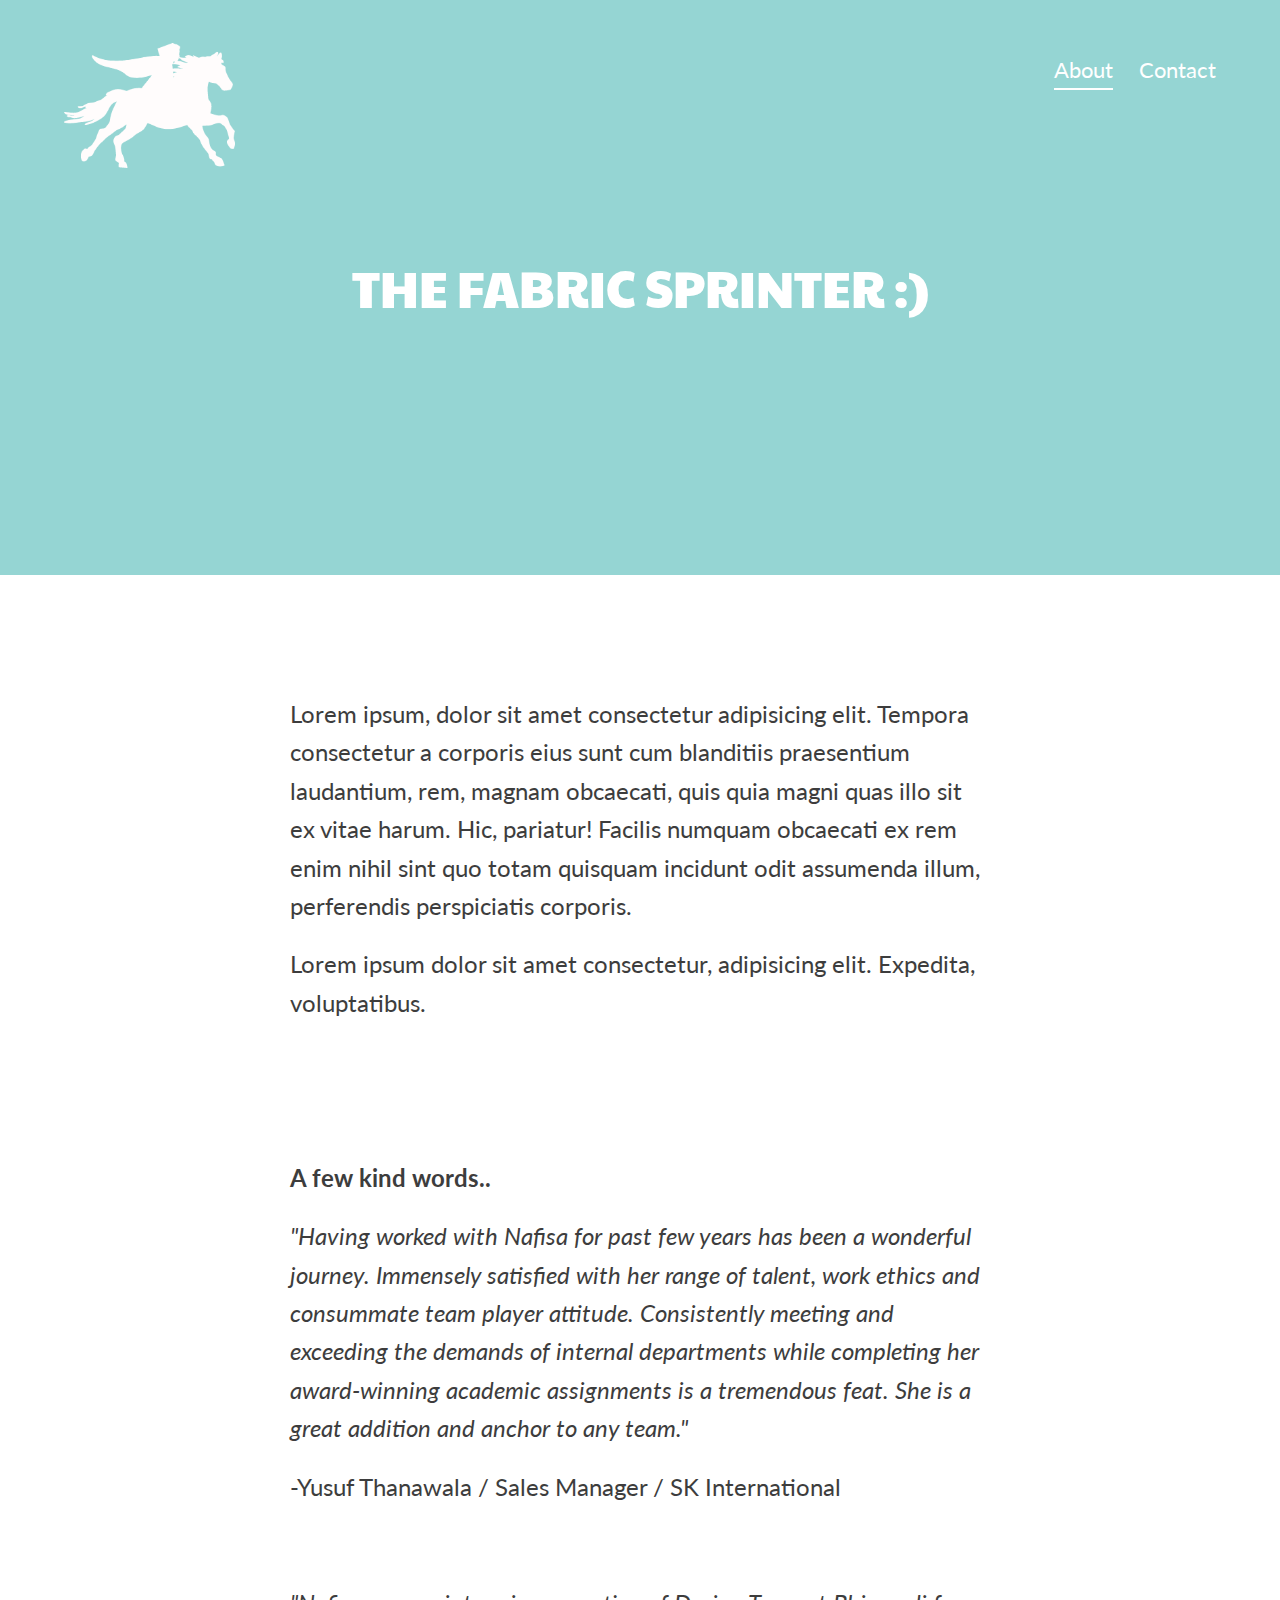
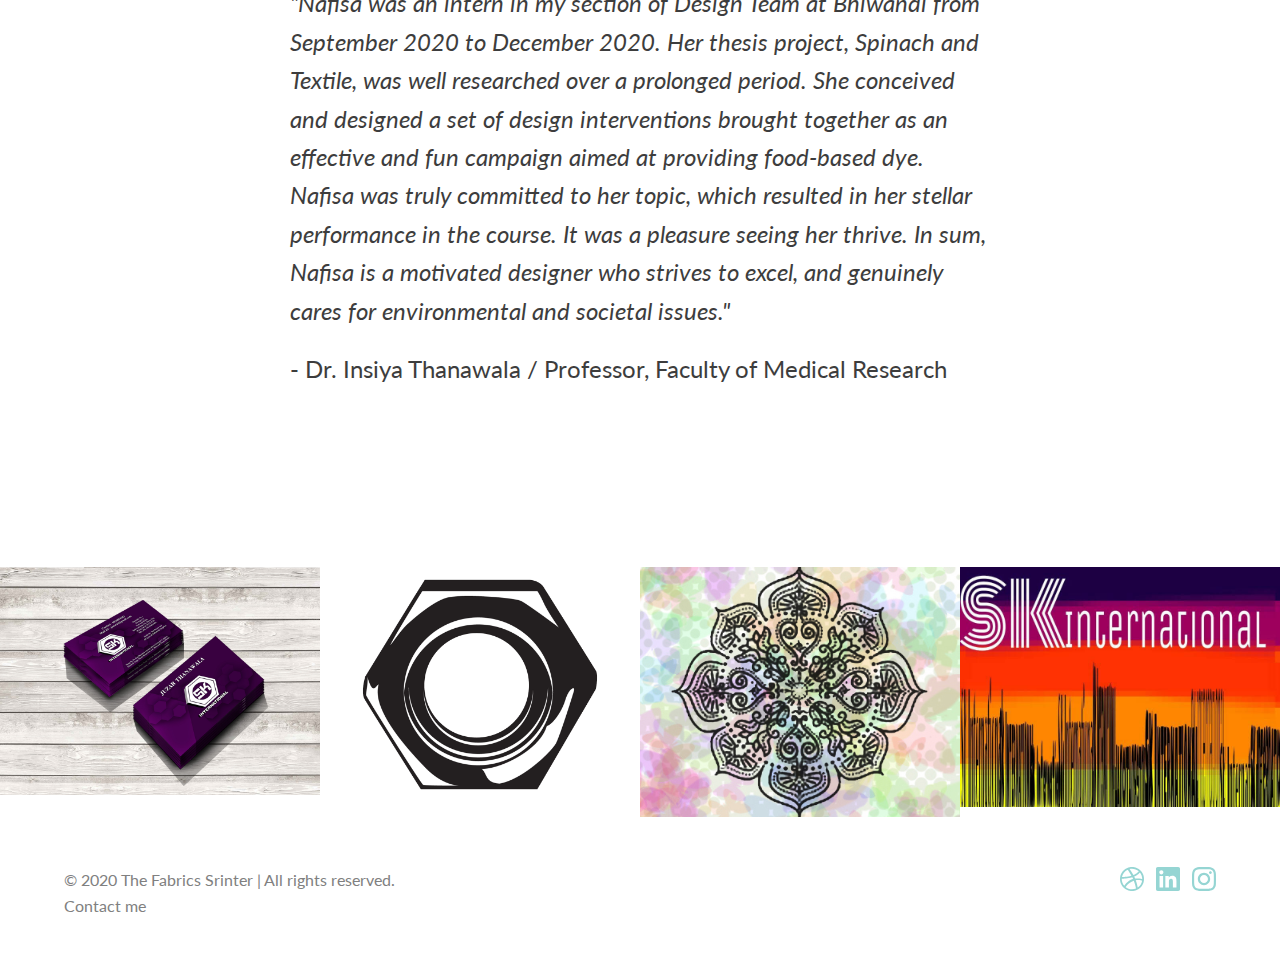
==== commit be8a35d4: "Fixed A Typo" ====
--- a/about.html
+++ b/about.html
@@ -94,7 +94,7 @@
 							a set
 							of design interventions brought together as an effective and fun campaign aimed at providing
 							food-based dye. Nafisa was truly committed to her topic, which resulted in
-							her stellar performance in the course. It was a pleasure seeing her thrive. In sum, Ashley
+							her stellar performance in the course. It was a pleasure seeing her thrive. In sum, Nafisa
 							is a motivated designer who strives to excel, and genuinely cares for environmental and
 							societal issues."</i></p>
 
